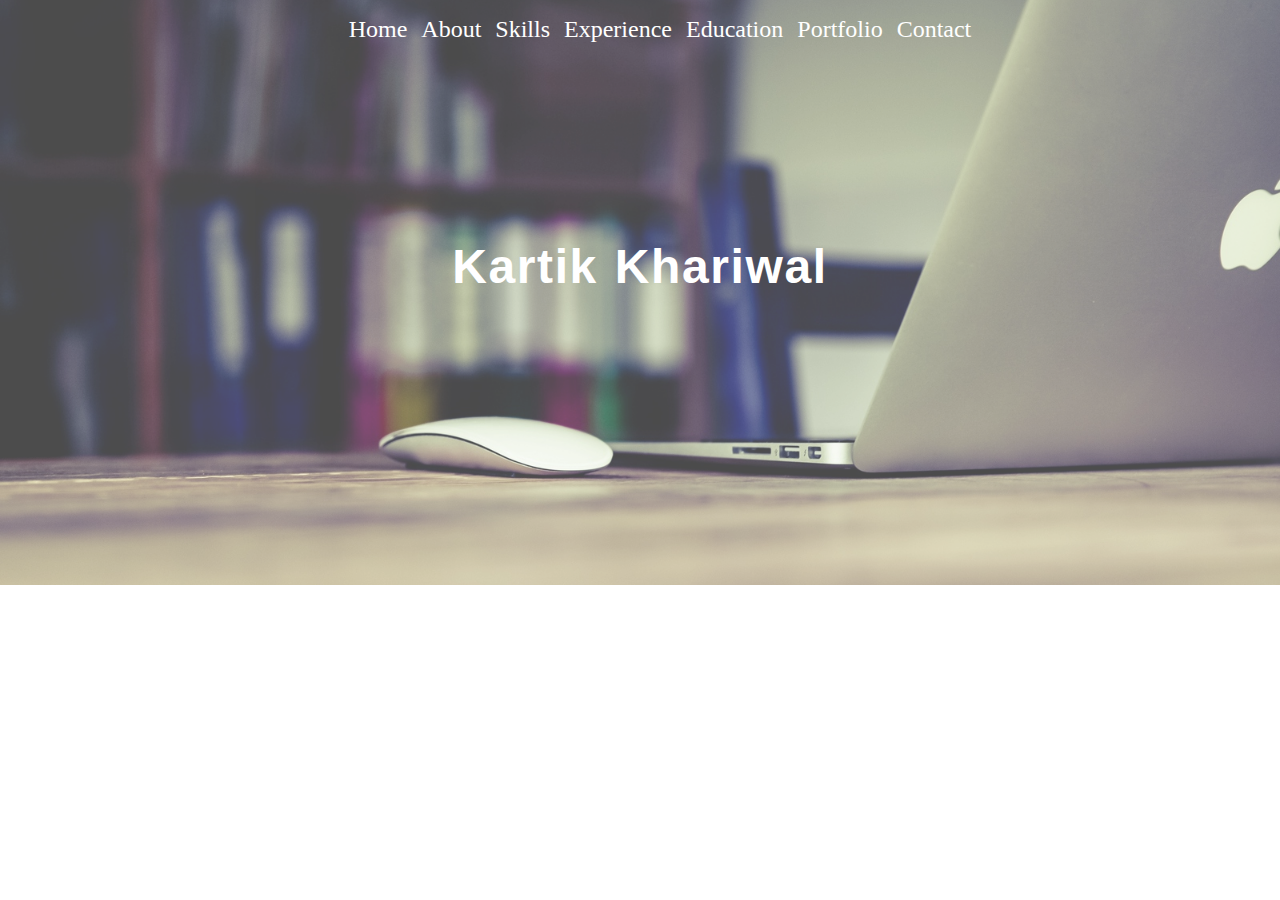
==== Resume Project/index.html @ fdb330f4 "Header section resume" ====
<!DOCTYPE html>
<html>

<head>
    <title>
        Kartik Khariwal
    </title>
    <link rel="stylesheet" type="text/css" href="css/index-styling.css">
    <link rel="stylesheet" href="https://use.fontawesome.com/releases/v5.5.0/css/all.css"
        integrity="sha384-B4dIYHKNBt8Bc12p+WXckhzcICo0wtJAoU8YZTY5qE0Id1GSseTk6S+L3BlXeVIU" crossorigin="anonymous">
</head>

<body>
    <header id="body-header">
        <nav id="header-nav">
            <ul type="none" id="nav-ul" class="horizontal-list text-center">
                <li><a href="">Home</a></li>
                <li><a href="">About</a></li>
                <li><a href="">Skills</a></li>
                <li><a href="">Experience</a></li>
                <li><a href="">Education</a></li>
                <li><a href="">Portfolio</a></li>
                <li><a href="">Contact</a></li>
            </ul>
        </nav>

        <div id="name-social-container">
            <div id="header-name" class="head-center">
                <h1 id="my-name" class="text-center">
                    Kartik Khariwal
                </h1>
            </div>
            <div>
                <ul id="social-ul" class="horizontal-list text-center social-icons">
                    <li><a href="https://www.linkedin.com/in/kartik-khariwal/"><i class="fab fa-linkedin-in"></i></a>
                    </li>
                    <li><a href="https://github.com/KartikKhariwal"><i class="fab fa-github"></i></a></li>
                    <li><a href="https://leetcode.com/kk1506/"><i class="fas fa-code"></i></a></li>
                    <li><a href="mailto:kartik.khariwal@gmail.com"><i class="fas fa-envelope-square"></i> </a></li>
                </ul>
            </div>
        </div>
    </header>
    <main id="body-content">
        <section id="about"></section>
        <section id="work-exp"></section>
        <section id="education"></section>
        <section id="skills"></section>
        <section id="portfolio"></section>
        <section id="contact"></section>
    </main>
    <footer id="body-footer">

    </footer>
</body>

</html>
---- Resume Project/css/index-styling.css ----
/*--------- tag level ----------*/

body {
    margin: 0px;
}

/*---------------------------*/


/*--------- class level --------*/

.horizontal-list {
    list-style: none;
}

.horizontal-list li a {
    text-decoration: none;
    color: white;
    font-size: 1.5rem;
    display: inline-block;
}

.horizontal-list li a:hover {
    text-decoration: underline;
    color: rgba(255, 255, 255, 0.597);
    transition: color 0.5s;
}


.horizontal-list li {
    display: inline-block;
    padding: 0px 5px;
}

.text-center {
    text-align: center;
}

/*---------------------------*/

/*--------- Header ----------*/

#body-header {
    height: 65vh;
    background-image: url("../assets/images/macbook_mouse.jpg");
    background-repeat: no-repeat;
    background-size: cover;
    background-position: center;
    opacity: 0.7;
    background-attachment: fixed;
}

/*** Navigation ***/

#header-nav {
    margin-top: 0px;
    overflow: hidden;
}

/*** *** ** *** ***/

#header-name {
    color: white;
    font-family: sans-serif;
    word-spacing: 2px;
    letter-spacing: 1px;
}

/*** Social ***/

#name-social-container {
    margin-top: 20vh;
}

#my-name {
    font-size: 3rem;
    letter-spacing: 0.1rem;
    color: white;
    font-weight: 700;
    margin-bottom: 0.5rem;
}

.social-icons li {
    border-radius: 50%;
}

.social-icons li:hover {
    box-shadow: 0px 0px 6px 4px rgba(230, 196, 196, 0.3);
}

.social-icons li i {
    margin: 0px 10px;
    font-size: 2rem;
}

/***** *  *****/

/*---------------------------*/
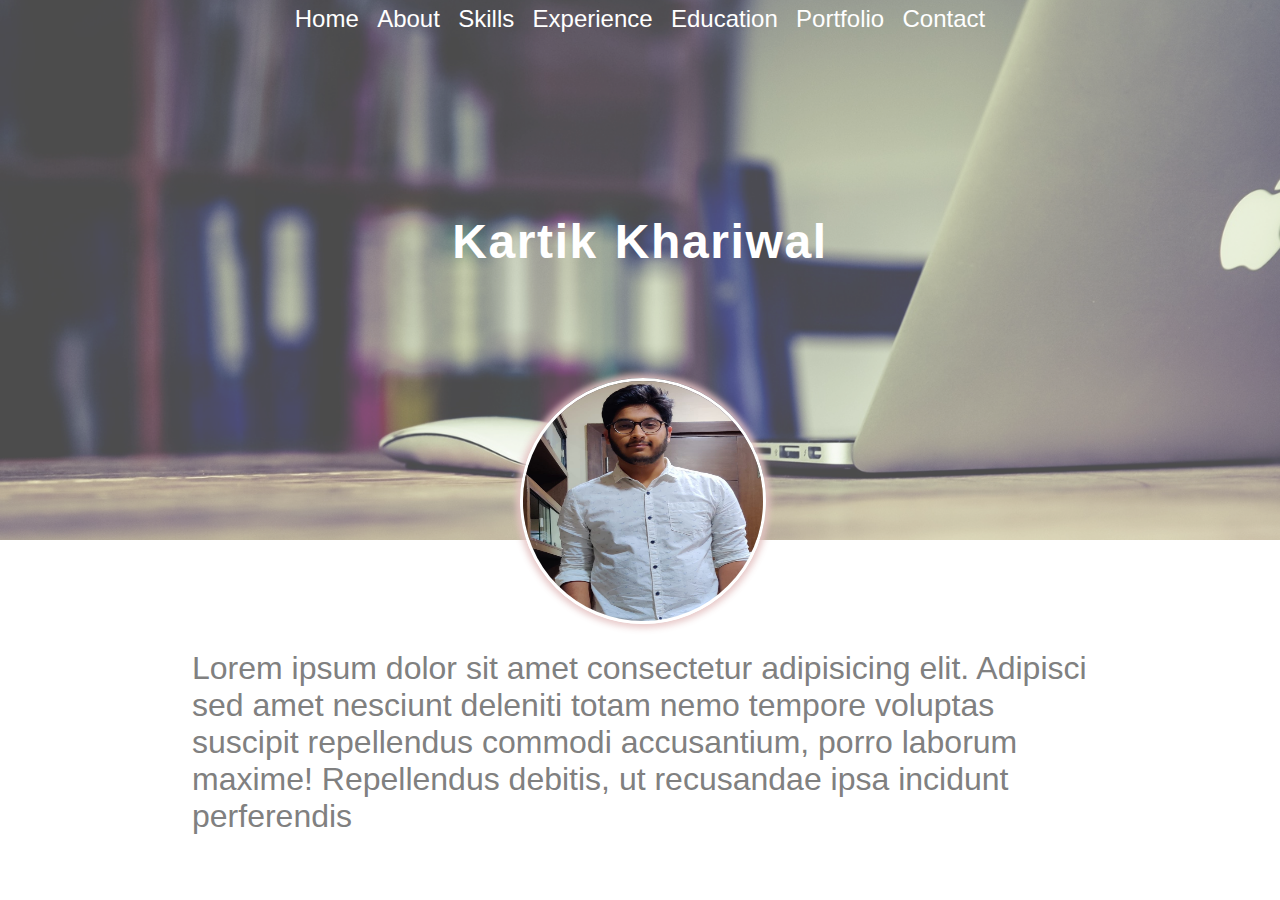
==== commit 1aa8d1df: ""updated about section"" ====
--- a/Resume Project/index.html
+++ b/Resume Project/index.html
@@ -42,7 +42,16 @@
         </div>
     </header>
     <main id="body-content">
-        <section id="about"></section>
+        <section id="about">
+            <div id="about-img">
+                <img src="/Resume Project/assets/images/me.jpeg" alt="mine image" />
+            </div>
+            <div id="about-info">
+                <p>Lorem ipsum dolor sit amet consectetur adipisicing elit. Adipisci sed amet nesciunt deleniti totam
+                    nemo tempore voluptas suscipit repellendus commodi accusantium, porro laborum maxime! Repellendus
+                    debitis, ut recusandae ipsa incidunt perferendis</p>
+            </div>
+        </section>
         <section id="work-exp"></section>
         <section id="education"></section>
         <section id="skills"></section>
--- a/Resume Project/css/index-styling.css
+++ b/Resume Project/css/index-styling.css
@@ -2,6 +2,8 @@
 
 body {
     margin: 0px;
+    font-family: sans-serif;
+    font-size: 30px;
 }
 
 /*---------------------------*/
@@ -11,6 +13,8 @@
 
 .horizontal-list {
     list-style: none;
+    padding-left: 0px;
+    margin: 0px;
 }
 
 .horizontal-list li a {
@@ -41,7 +45,7 @@
 /*--------- Header ----------*/
 
 #body-header {
-    height: 65vh;
+    height: 60vh;
     background-image: url("../assets/images/macbook_mouse.jpg");
     background-repeat: no-repeat;
     background-size: cover;
@@ -82,6 +86,7 @@
 
 .social-icons li {
     border-radius: 50%;
+    margin: 0px 5px;
 }
 
 .social-icons li:hover {
@@ -89,10 +94,40 @@
 }
 
 .social-icons li i {
-    margin: 0px 10px;
     font-size: 2rem;
 }
 
 /***** *  *****/
 
-/*---------------------------*/+/*---------------------------*/
+
+/********* about ************/
+
+#about {
+    height: auto;
+    width: 100%;
+    position: relative;
+}
+
+#about-img {
+    height: 15rem;
+    width: 15rem;
+    margin: auto;
+    margin-top: -18vh;
+}
+
+#about-img img {
+    height: 100%;
+    width: 100%;
+    border-radius: 50%;
+    border: medium solid white;
+    box-shadow: 0px 0px 6px 4px rgba(230, 196, 196, 0.9);
+}
+
+#about-info {
+    height: auto;
+    width: 70%;
+    margin: auto;
+    font-size: 2rem;
+    color: grey;
+}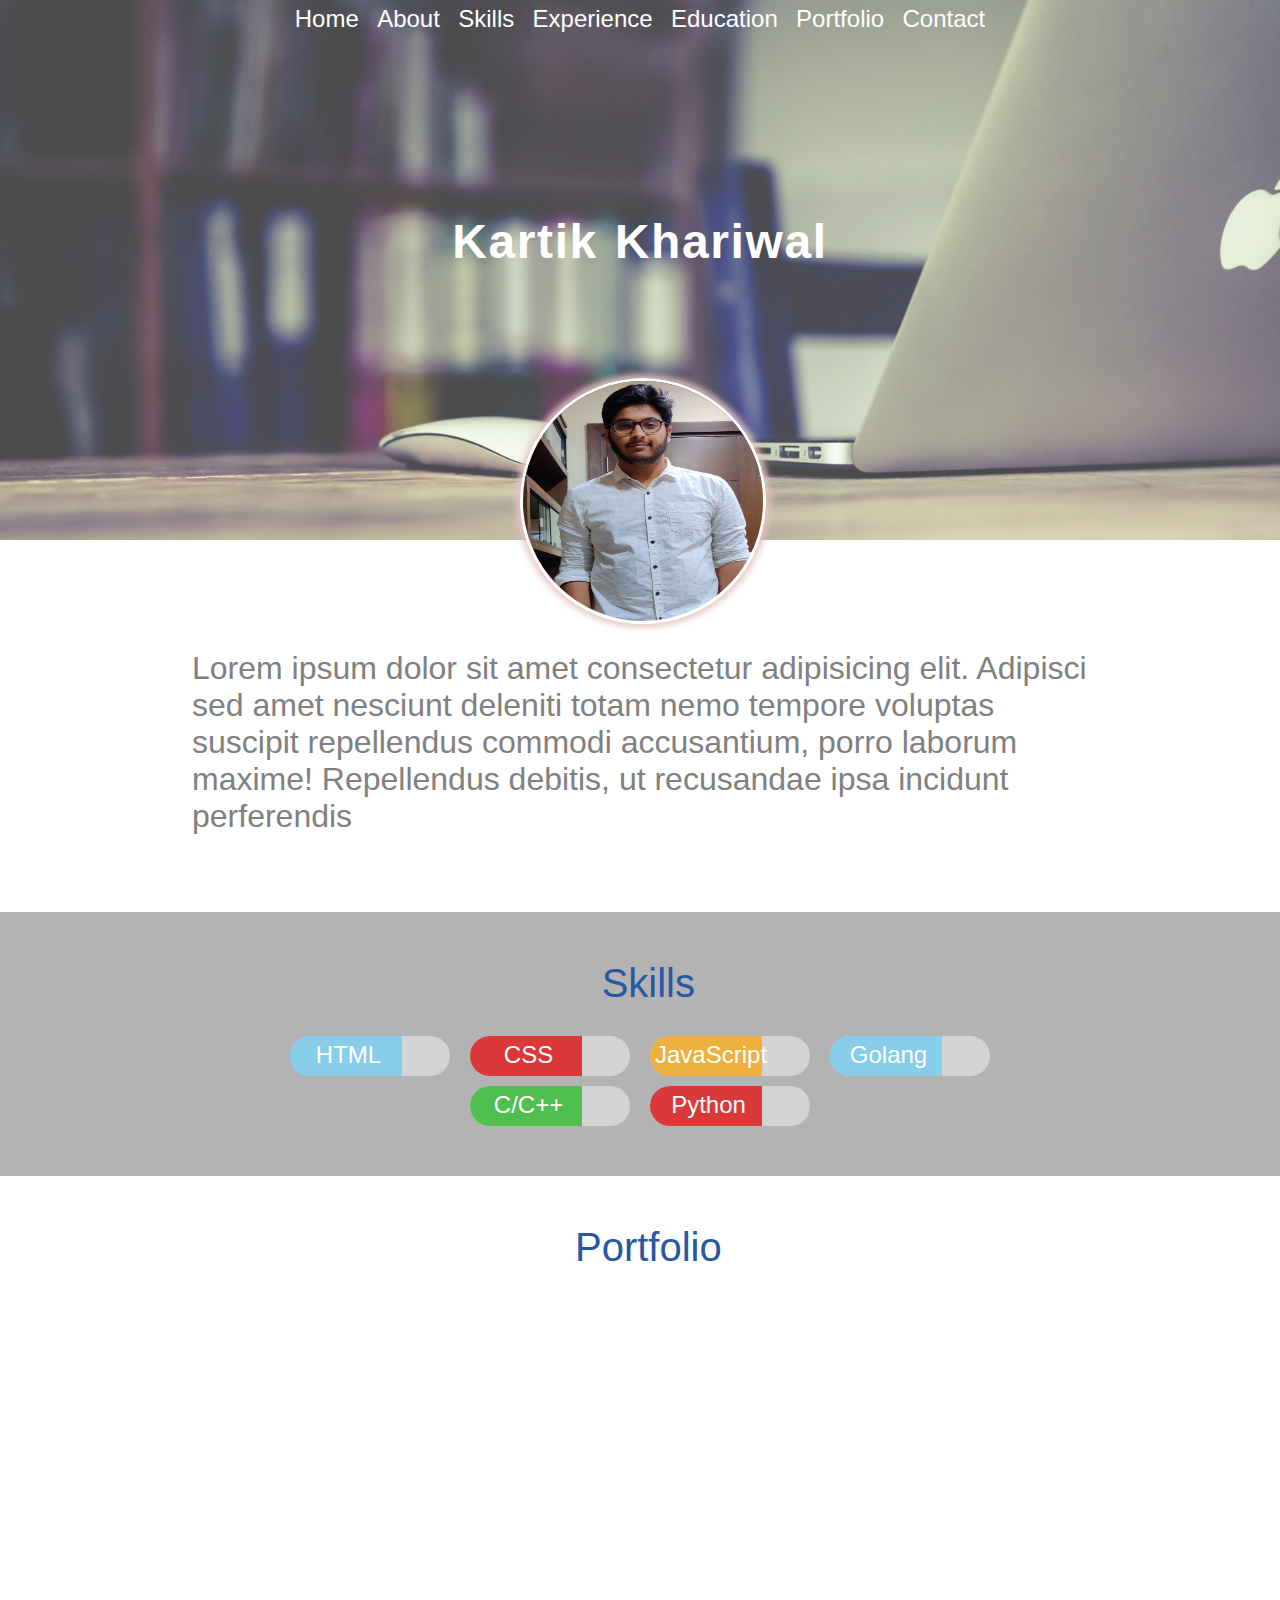
==== commit d6cee401: "added skill and portfolio section" ====
--- a/Resume Project/index.html
+++ b/Resume Project/index.html
@@ -52,9 +52,102 @@
                     debitis, ut recusandae ipsa incidunt perferendis</p>
             </div>
         </section>
-        <section id="work-exp"></section>
+        <section id="skills">
+            <h1 class="section-header mb75px">
+                <span><i class="fas fa-chalkboard-teacher"></i></span>
+                <span>Skills</span>
+            </h1>
+            <div id="skills-display">
+                <div class="skill-progress">
+                    <div class="progress70 bluebg text-center">
+                        <div class="skill-name">
+                            <span>HTML</span>
+                        </div>
+                    </div>
+                </div>
+                <div class="skill-progress">
+                    <div class="progress70 redbg text-center">
+                        <div class="skill-name">
+                            <span>CSS</span>
+                        </div>
+                    </div>
+                </div>
+                <div class="skill-progress">
+                    <div class="progress70 orangebg text-center">
+                        <div class="skill-name">
+                            <span>JavaScript</span>
+                        </div>
+                    </div>
+                </div>
+                <div class="skill-progress">
+                    <div class="progress70 bluebg text-center">
+                        <div class="skill-name">
+                            <span>Golang</span>
+                        </div>
+                    </div>
+                </div>
+                <div class="skill-progress">
+                    <div class="progress70 greenbg text-center">
+                        <div class="skill-name">
+                            <span>C/C++</span>
+                        </div>
+                    </div>
+                </div>
+                <div class="skill-progress">
+                    <div class="progress70 redbg text-center">
+                        <div class="skill-name">
+                            <span>Python</span>
+                        </div>
+                    </div>
+                </div>
+            </div>
+        </section>
+
+        <section id="work-exp">
+            <h1 class="section-header mb75px">
+                <span><i class="fas fa-list"></i></span>
+                <span>Portfolio</span>
+            </h1>
+            <div id="portfolio-display">
+                <div class="portfolio-proj portfolio-img1">
+                    <div class="init-hidden port-para">
+                        <span>Lorem ipsum dolor sit amet consectetur adipisicing elit. Incidunt ducimus accusamus
+                            suscipit provident sapiente sed ratione corporis et ex ipsa.</span>
+                    </div>
+                </div>
+                <div class="portfolio-proj portfolio-img1">
+                    <div class="init-hidden port-para">
+                        <span>Lorem ipsum dolor sit amet consectetur adipisicing elit. Incidunt ducimus accusamus
+                            suscipit provident sapiente sed ratione corporis et ex ipsa.</span>
+                    </div>
+                </div>
+                <div class="portfolio-proj portfolio-img1">
+                    <div class="init-hidden port-para">
+                        <span>Lorem ipsum dolor sit amet consectetur adipisicing elit. Incidunt ducimus accusamus
+                            suscipit provident sapiente sed ratione corporis et ex ipsa.</span>
+                    </div>
+                </div>
+                <div class="portfolio-proj portfolio-img2">
+                    <div class="init-hidden port-para">
+                        <span>Lorem ipsum dolor sit amet consectetur adipisicing elit. Incidunt ducimus accusamus
+                            suscipit provident sapiente sed ratione corporis et ex ipsa.</span>
+                    </div>
+                </div>
+                <div class="portfolio-proj portfolio-img2">
+                    <div class="init-hidden port-para">
+                        <span>Lorem ipsum dolor sit amet consectetur adipisicing elit. Incidunt ducimus accusamus
+                            suscipit provident sapiente sed ratione corporis et ex ipsa.</span>
+                    </div>
+                </div>
+                <div class="portfolio-proj portfolio-img2">
+                    <div class="init-hidden port-para">
+                        <span>Lorem ipsum dolor sit amet consectetur adipisicing elit. Incidunt ducimus accusamus
+                            suscipit provident sapiente sed ratione corporis et ex ipsa.</span>
+                    </div>
+                </div>
+            </div>
+        </section>
         <section id="education"></section>
-        <section id="skills"></section>
         <section id="portfolio"></section>
         <section id="contact"></section>
     </main>
--- a/Resume Project/css/index-styling.css
+++ b/Resume Project/css/index-styling.css
@@ -38,6 +38,21 @@
 
 .text-center {
     text-align: center;
+}
+
+.section-header {
+    width: auto;
+    padding: 20px 10px 10px;
+    margin: 10px auto;
+    font-weight: 400;
+}
+
+.section-header span {
+    font-size: 40px;
+    color: #2857a4;
+    display: inline-block;
+    padding-top: 10px;
+    margin-right: 0.5rem;
 }
 
 /*---------------------------*/
@@ -103,6 +118,22 @@
 
 /********* about ************/
 
+section {
+    width: 100%;
+    display: flex;
+    flex-direction: column;
+    align-items: center;
+    padding: 0 0 5vh 0;
+}
+
+section:nth-child(2n) {
+    background-color: rgb(179, 179, 179);
+}
+
+section:nth-child(2n+1) {
+    background-color: white;
+}
+
 #about {
     height: auto;
     width: 100%;
@@ -130,4 +161,103 @@
     margin: auto;
     font-size: 2rem;
     color: grey;
+}
+
+#skills-display {
+    width: 70vw;
+    display: flex;
+    flex-direction: row;
+    color: white;
+    flex-wrap: wrap;
+    justify-content: center;
+}
+
+.skill-progress {
+    width: 10rem;
+    height: 2.5rem;
+    margin: 5px 10px;
+    border-radius: 1.5rem;
+    background-color: lightgrey;
+    overflow: hidden;
+}
+
+.progress70 {
+    width: 70%;
+    height: inherit;
+}
+
+.bluebg {
+    background-color: skyblue;
+}
+
+.redbg {
+    background-color: rgb(219, 57, 57);
+}
+
+.orangebg {
+    background-color: rgb(238, 177, 63);
+}
+
+.greenbg {
+    background-color: rgb(79, 192, 79);
+}
+
+.skill-name span {
+    color: white;
+    font-size: 1.5rem;
+    margin-left: 5px;
+}
+
+
+#portfolio-display {
+    width: 70vw;
+    display: flex;
+    flex-direction: row;
+    flex-wrap: wrap;
+    padding: 0 50px;
+    margin-bottom: 20px;
+    justify-content: space-around;    
+}
+
+.portfolio-proj {
+    width: 300px;
+    height: auto;
+}
+
+.portfolio-proj>div {
+    width:90%;
+    height:90%;
+}
+
+.portfolio-img1 {
+    background-image: url(https://ninjasfiles.s3.amazonaws.com/asset_0000000000000025_1550237330_codezen_2.png);
+    background-repeat: no-repeat;
+    background-size: contain;
+}
+
+.portfolio-img2 {
+    background-image: url(https://ninjasfiles.s3.amazonaws.com/asset_0000000000000024_1550237299_codezen.png);
+    background-repeat: no-repeat;
+    background-size: contain;
+}
+
+.portfolio-proj:hover .init-hidden {
+    background-color: black;
+    border-radius: 1.2rem;
+    opacity: 0.6;
+    visibility: visible;
+}
+
+.init-hidden {
+    visibility: hidden;
+}
+
+.port-para {
+    padding: 10px;
+    ;
+}
+
+.port-para span {
+    color: white;
+    font-size: 1rem;
 }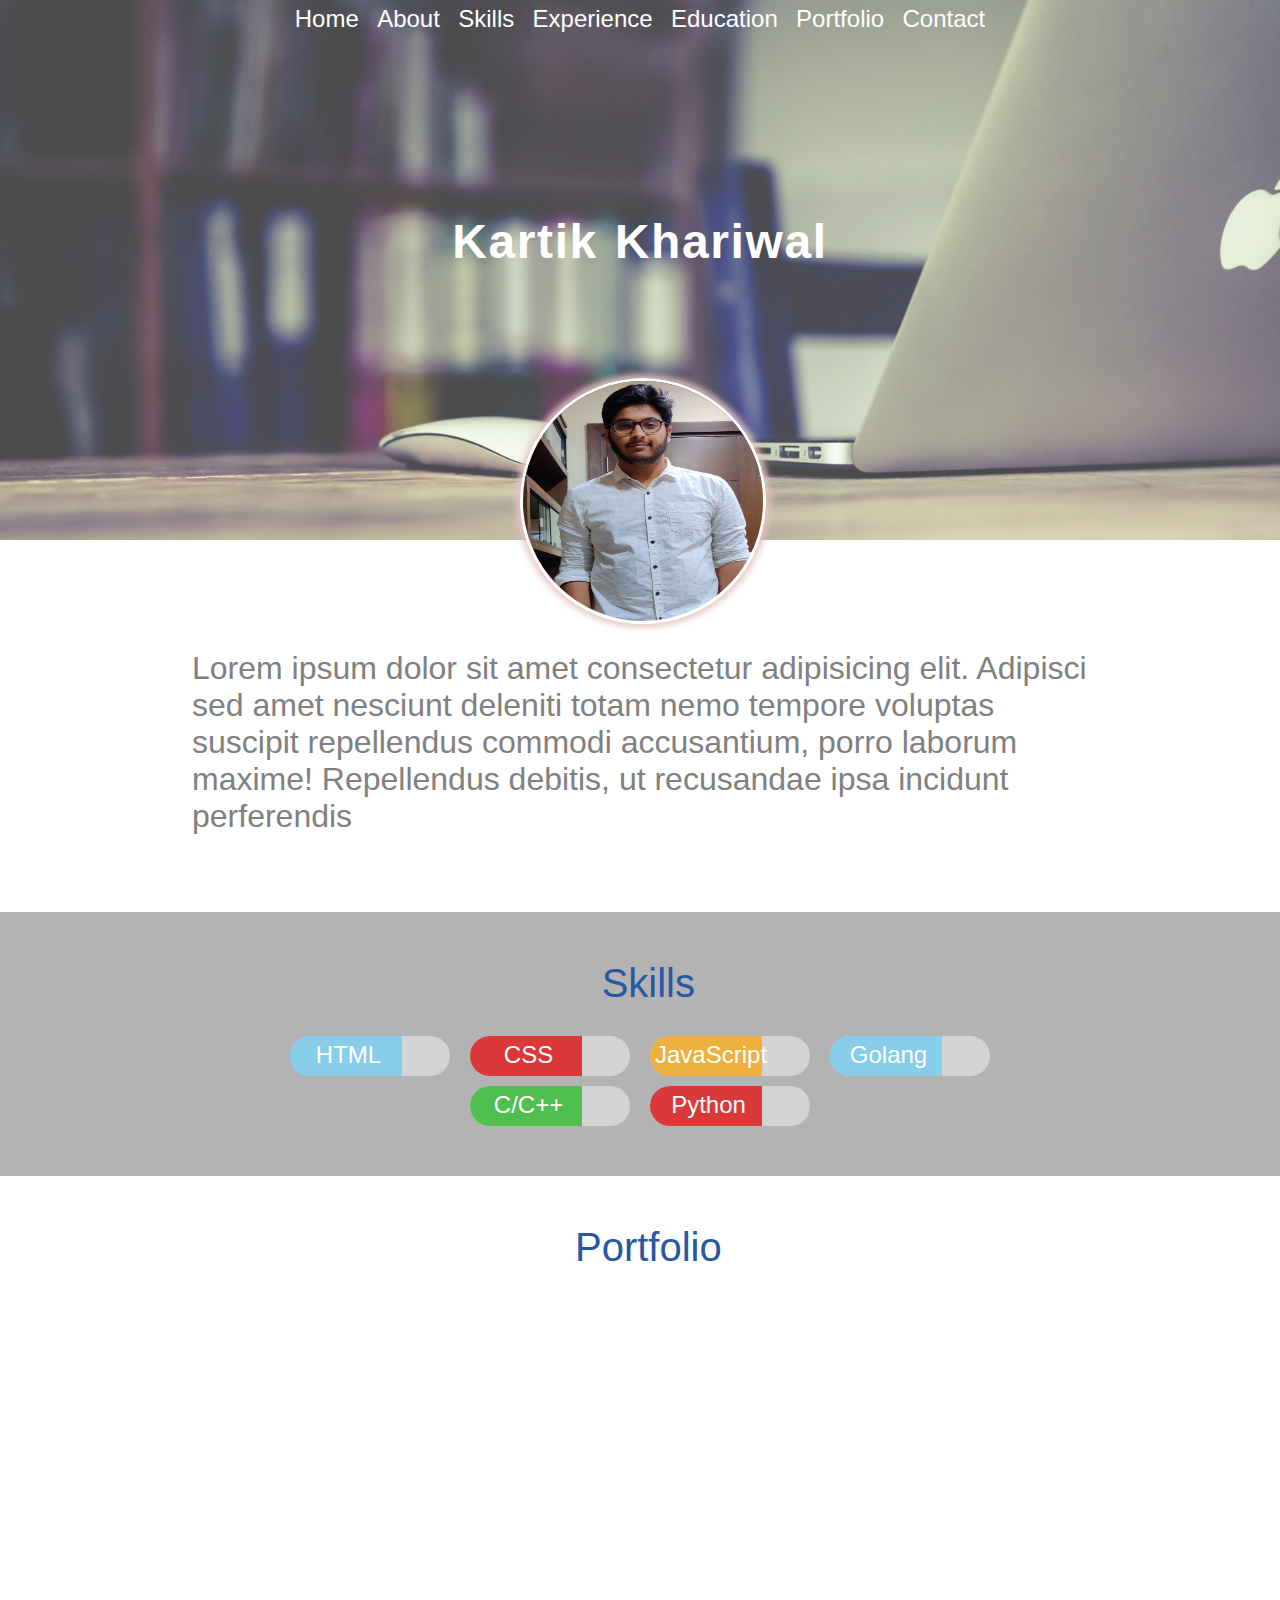
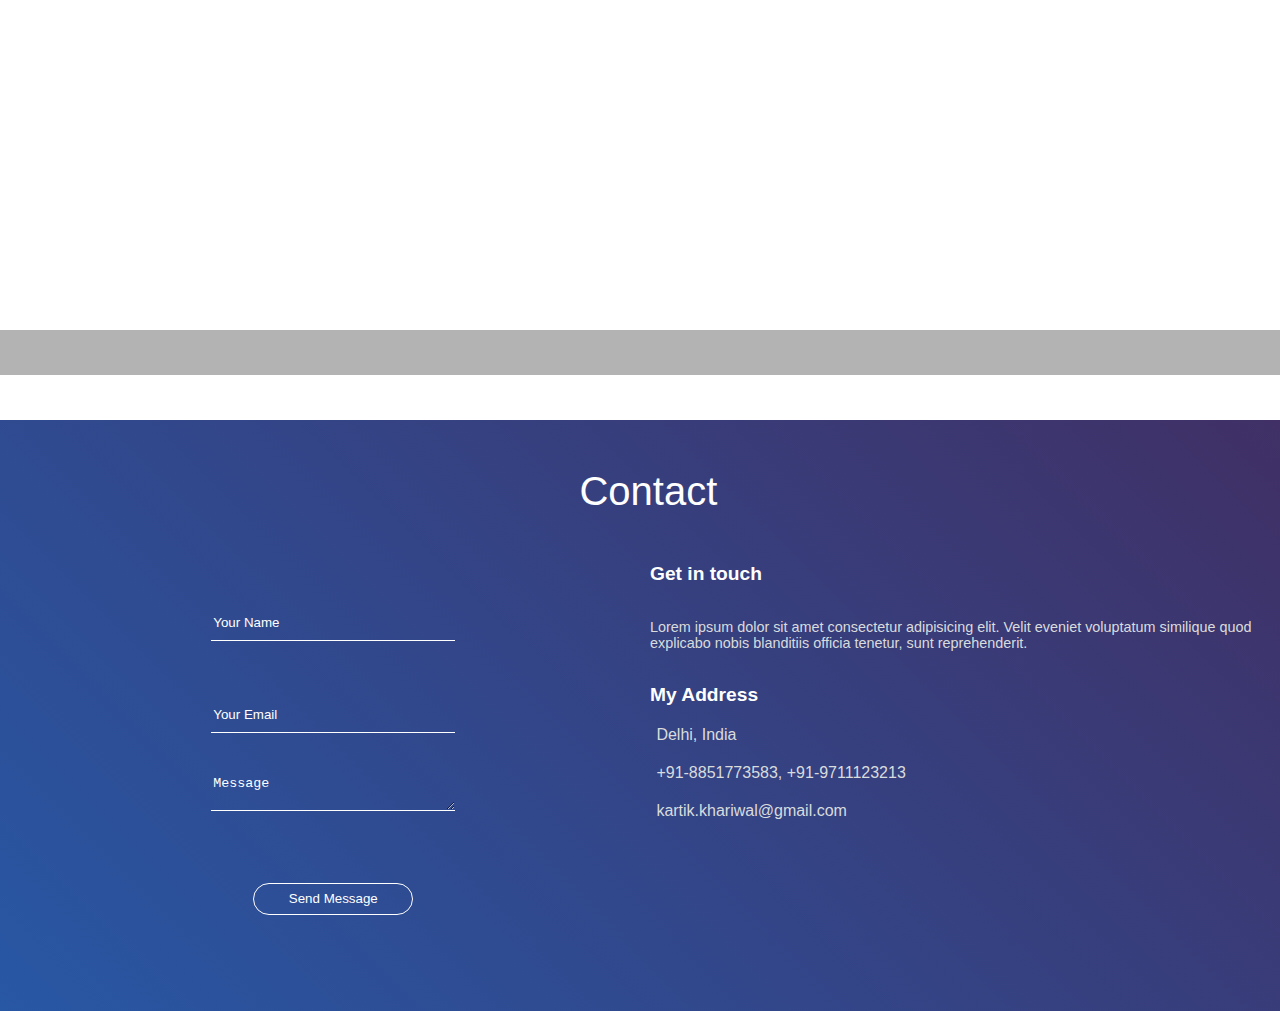
==== commit 801b09bd: "Added contact section" ====
--- a/Resume Project/index.html
+++ b/Resume Project/index.html
@@ -149,7 +149,63 @@
         </section>
         <section id="education"></section>
         <section id="portfolio"></section>
-        <section id="contact"></section>
+        <section id="contact">
+            <h1 class="section-header mb75px">
+                <span>
+                    <i class="far fa-address-card"></i>
+                </span>
+                <span>Contact</span>
+            </h1>
+            <div id="contact-container">
+                <div id="contact-form-container">
+                    <form id="#contact-form">
+                        <div>
+                            <input class="trans input-form" type="text" placeholder="Your Name" required>
+                        </div>
+                        <div>
+                            <input class="trans input-form" type="email" placeholder="Your Email" required>
+                        </div>
+                        <div>
+                            <textarea class="trans input-form" placeholder="Message" required rows="5"></textarea>
+                        </div>
+                        <div>
+                            <button class="trans" type="submit"><span>Send Message</span></button>
+                        </div>
+                    </form>
+                </div>
+                <div id="my-details-container">
+                    <h3>Get in touch</h3>
+                    <div>
+                        <p>Lorem ipsum dolor sit amet consectetur adipisicing elit. Velit eveniet voluptatum
+                            similique
+                            quod explicabo nobis blanditiis officia tenetur, sunt reprehenderit.</p>
+                    </div>
+
+                    <h3>My Address</h3>
+                    <div class="my-details-info-container">
+                        <i class="fas fa-map-marker-alt"></i>
+                        <span>Delhi, India</span>
+                    </div>
+                    <div class="my-details-info-container">
+                        <i class="fas fa-mobile-alt"></i>
+                        <span>+91-8851773583, +91-9711123213</span>
+                    </div>
+                    <div class="my-details-info-container">
+                        <i class="far fa-envelope"></i>
+                        <span>kartik.khariwal@gmail.com</span>
+                    </div>
+                </div>
+            </div>
+            <div>
+                <ul id="social-ul" class="horizontal-list text-center social-icons">
+                    <li><a href="https://www.linkedin.com/in/kartik-khariwal/"><i class="fab fa-linkedin-in"></i></a>
+                    </li>
+                    <li><a href="https://github.com/KartikKhariwal"><i class="fab fa-github"></i></a></li>
+                    <li><a href="https://leetcode.com/kk1506/"><i class="fas fa-code"></i></a></li>
+                    <li><a href="mailto:kartik.khariwal@gmail.com"><i class="fas fa-envelope-square"></i> </a></li>
+                </ul>
+            </div>
+        </section>
     </main>
     <footer id="body-footer">
 
--- a/Resume Project/css/index-styling.css
+++ b/Resume Project/css/index-styling.css
@@ -216,7 +216,7 @@
     flex-wrap: wrap;
     padding: 0 50px;
     margin-bottom: 20px;
-    justify-content: space-around;    
+    justify-content: space-around;
 }
 
 .portfolio-proj {
@@ -225,8 +225,8 @@
 }
 
 .portfolio-proj>div {
-    width:90%;
-    height:90%;
+    width: 90%;
+    height: 90%;
 }
 
 .portfolio-img1 {
@@ -260,4 +260,98 @@
 .port-para span {
     color: white;
     font-size: 1rem;
+}
+
+
+
+/********** Contact Section **********/
+
+#contact {
+    background-image: linear-gradient(45deg, #2857a4, #403066);
+    color: white;
+    padding-bottom: 40px;
+}
+
+#contact h1,
+#contact h1 span {
+    color: white;
+}
+
+#contact-container {
+    display: flex;
+    justify-content: space-around;
+    flex-direction: row;
+    margin: 5px
+}
+
+#contact-container>div {
+    width: 50%;
+}
+
+#contact-form-container {
+    padding: 10px;
+    font-size: 5rem;
+    text-align: center;
+}
+
+#contact-form-container ::placeholder {
+    color: white
+}
+
+#contact-form-container .trans {
+    color: white;
+    background-color: transparent;
+}
+
+#contact-form-container .input-form {
+    width: 15rem;
+    height: 2rem;
+    border: 0;
+    border-bottom: 1px solid white;
+}
+
+#contact-form-container button {
+    width: 10rem;
+    border: 1px solid white;
+    height: 2rem;
+    border-radius: 1.1rem;
+}
+
+#contact-form-container button:hover {
+    background: white;
+    color: #13386fe0;
+}
+
+#my-details-container {
+    display: flex;
+    flex-direction: column;
+    color: #d9dcdd;
+    font-size: 0.9rem;
+}
+
+#my-details-container h3 {
+    color: white;
+    font-weight: 550;
+    font-size: 1.2rem;
+}
+
+.my-details-info-container {
+    margin-bottom: 20px;
+    color: #d9dcdd;
+    font-size: 1rem;
+}
+
+.my-details-info-container span {
+    margin-left: 0.4rem;
+}
+
+.my-details-info-container i {
+    color: white;
+}
+
+#contact .social-icons li a i {
+    font-size: 1.2rem;
+    margin: 10px 10px 10px;
+    padding: 10px;
+    box-shadow: none;
 }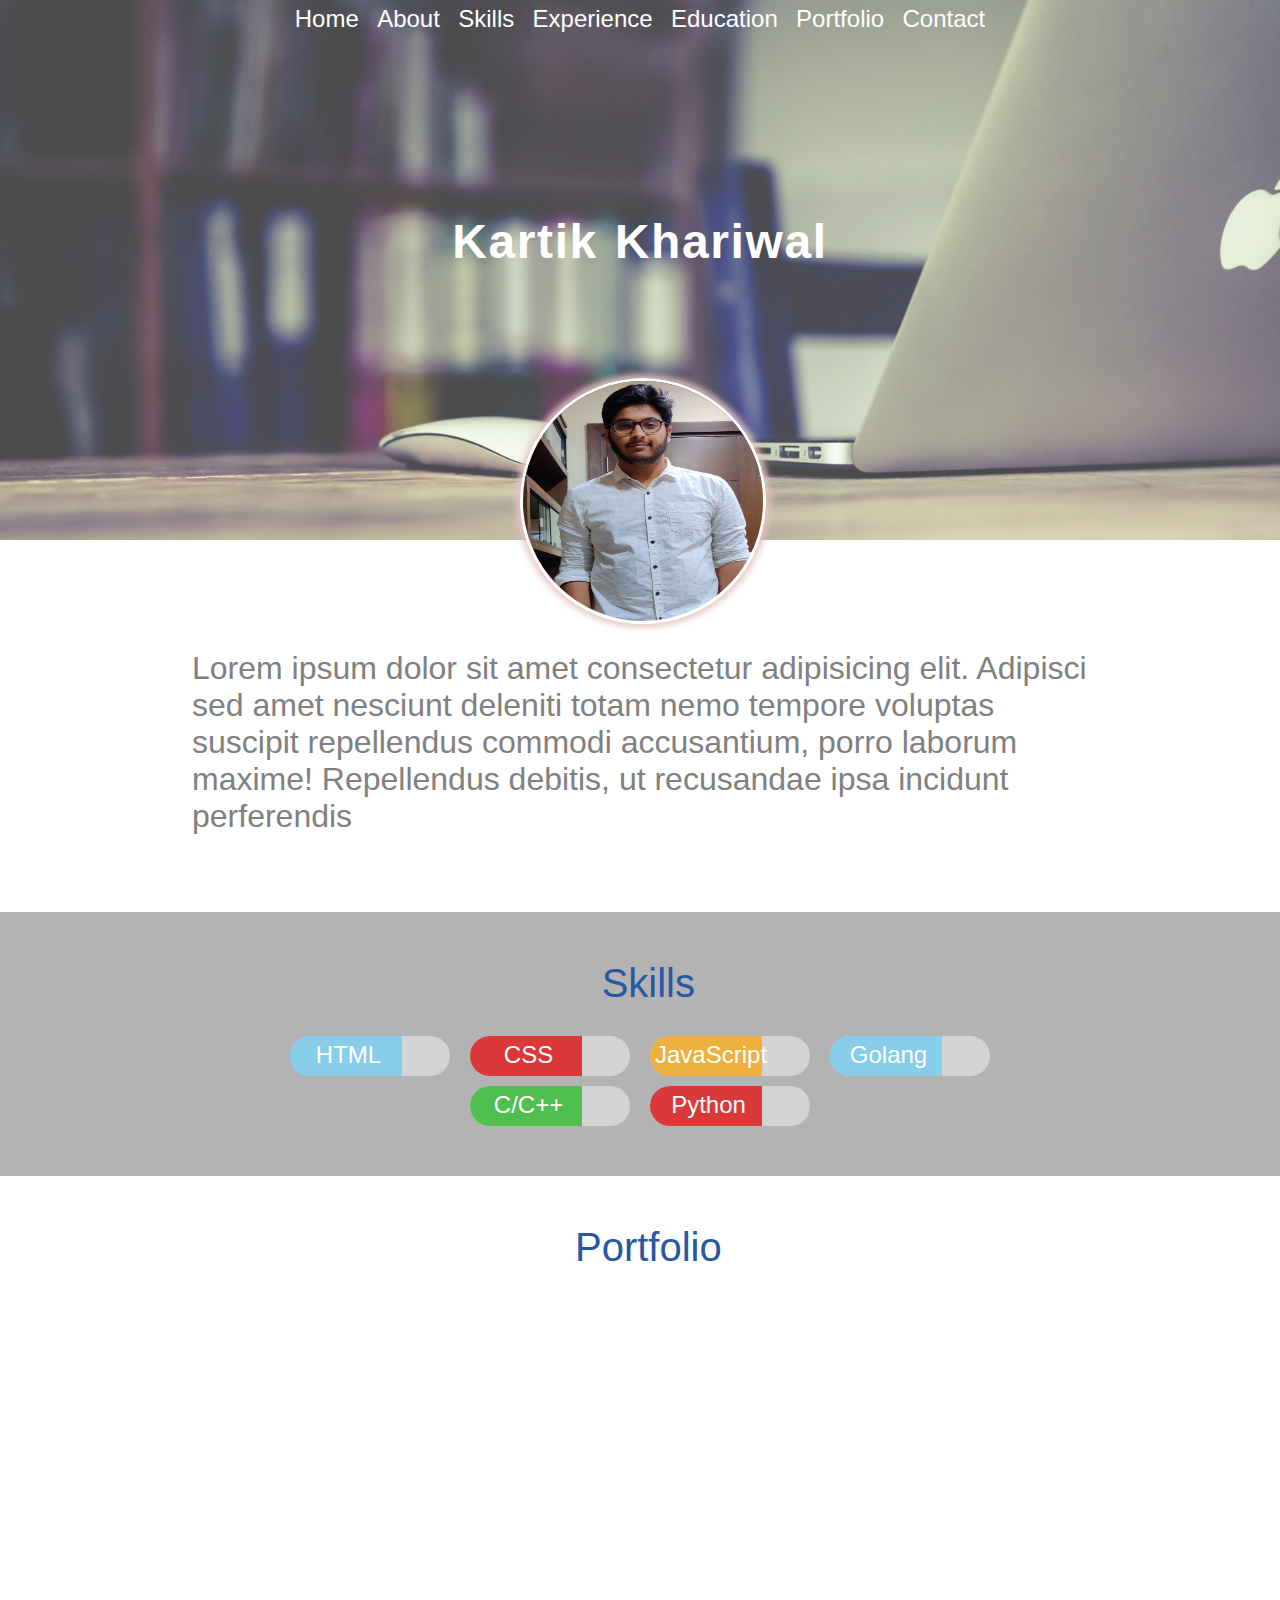
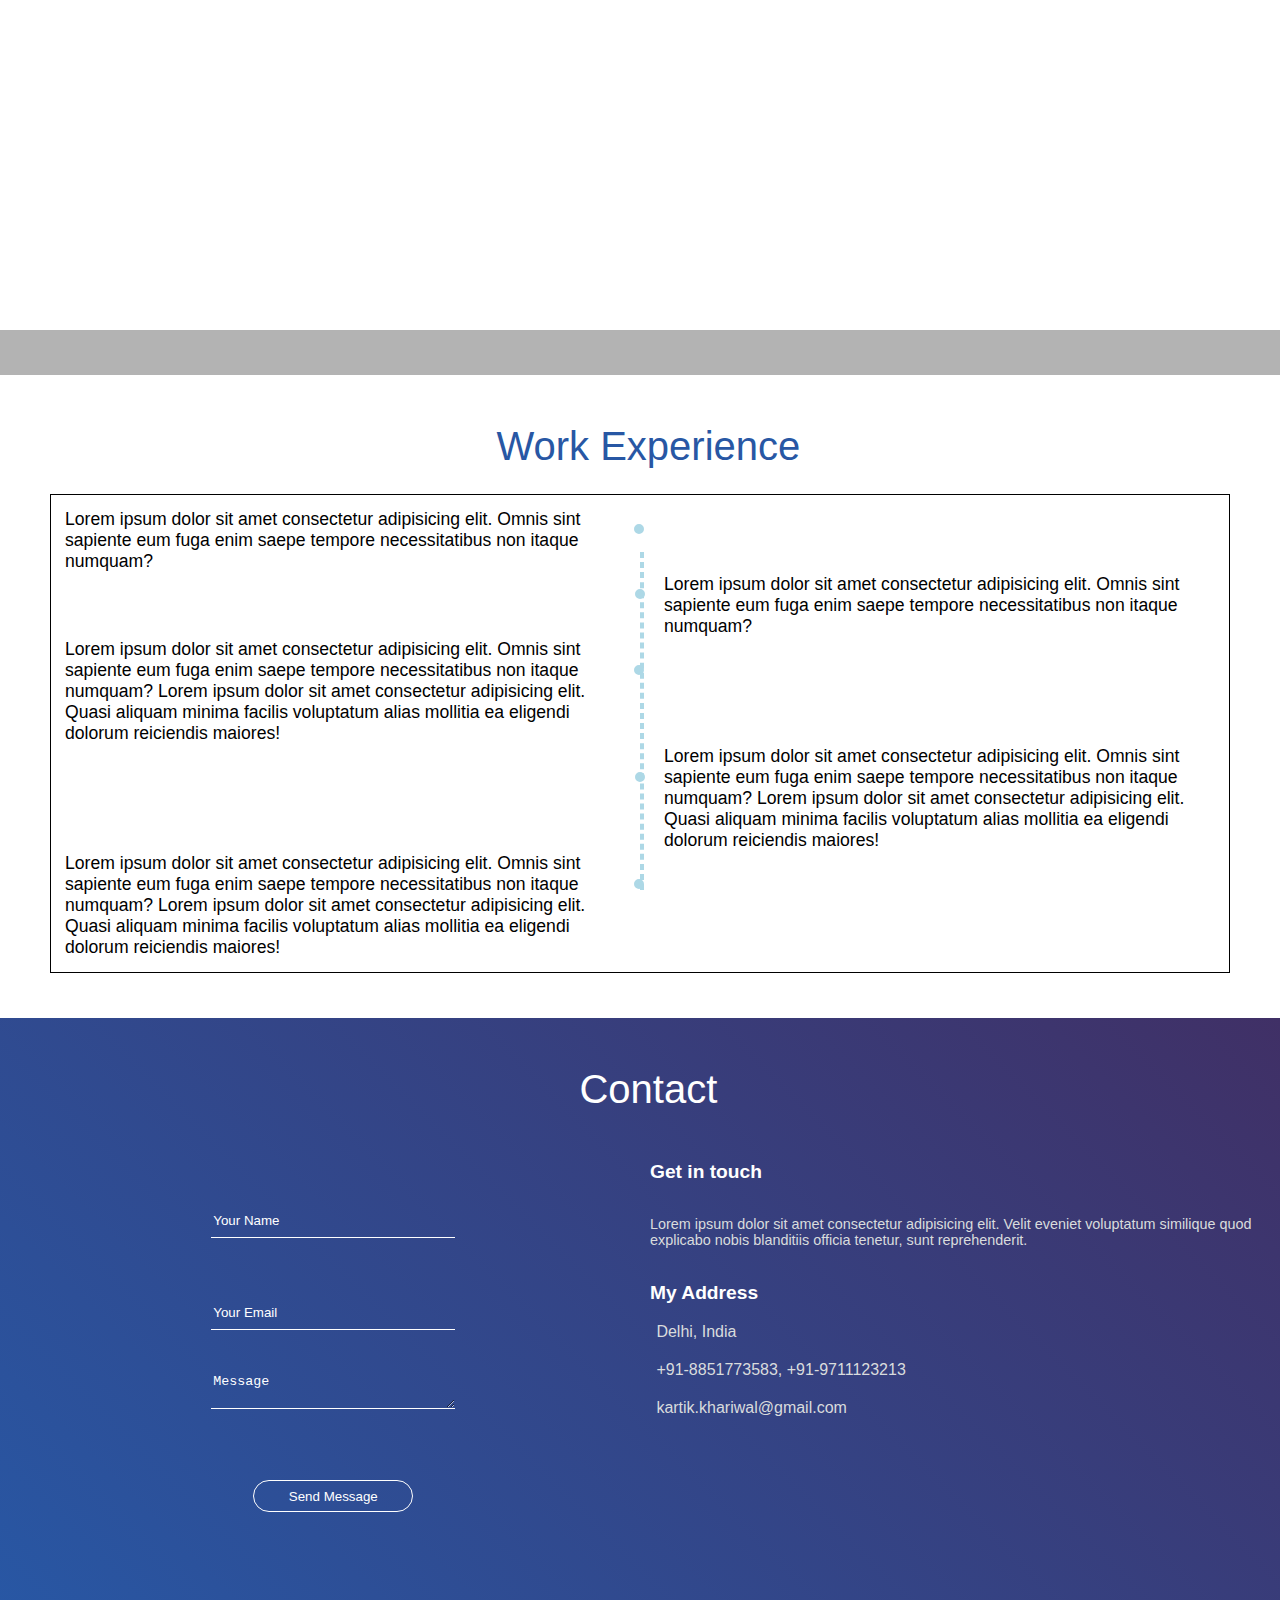
==== commit bb03c48b: "added work exp section" ====
--- a/Resume Project/index.html
+++ b/Resume Project/index.html
@@ -103,7 +103,7 @@
             </div>
         </section>
 
-        <section id="work-exp">
+        <section id="portfolio">
             <h1 class="section-header mb75px">
                 <span><i class="fas fa-list"></i></span>
                 <span>Portfolio</span>
@@ -148,7 +148,71 @@
             </div>
         </section>
         <section id="education"></section>
-        <section id="portfolio"></section>
+        <section id="work-exp">
+            <h1 class="section-header mb75px">
+                <span><i class="fas fa-briefcase"></i></span>
+                <span>Work Experience</span>
+            </h1>
+            <div class="timeline">
+                <div class="timeline-box">
+                    <div class="timeline-box-header">
+
+                    </div>
+                    <div class="timeline-box-para">
+                        Lorem ipsum dolor sit amet consectetur adipisicing elit. Omnis sint sapiente eum fuga enim saepe
+                        tempore necessitatibus non itaque numquam?
+                    </div>
+                </div>
+
+                <div class="timeline-box">
+                    <div class="timeline-box-header">
+
+                    </div>
+                    <div class="timeline-box-para">
+                        Lorem ipsum dolor sit amet consectetur adipisicing elit. Omnis sint sapiente eum fuga enim saepe
+                        tempore necessitatibus non itaque numquam?
+                    </div>
+                </div>
+                <div class="timeline-box">
+                    <div class="timeline-box-header">
+
+                    </div>
+                    <div class="timeline-box-para">
+                        Lorem ipsum dolor sit amet consectetur adipisicing elit. Omnis sint sapiente eum fuga enim saepe
+                        tempore necessitatibus non itaque numquam?
+                        Lorem ipsum dolor sit amet consectetur adipisicing elit. Quasi aliquam minima facilis voluptatum
+                        alias mollitia ea eligendi dolorum reiciendis maiores!
+                    </div>
+                </div>
+                <div class="timeline-box">
+                    <div class="timeline-box-header">
+
+                    </div>
+                    <div class="timeline-box-para">
+                        Lorem ipsum dolor sit amet consectetur adipisicing elit. Omnis sint sapiente eum fuga enim saepe
+                        tempore necessitatibus non itaque numquam?
+                        Lorem ipsum dolor sit amet consectetur adipisicing elit. Quasi aliquam minima facilis voluptatum
+                        alias mollitia ea eligendi dolorum reiciendis maiores!
+                    </div>
+                </div>
+                <div class="timeline-box">
+                    <div class="timeline-box-header">
+
+                    </div>
+                    <div class="timeline-box-para">
+                        Lorem ipsum dolor sit amet consectetur adipisicing elit. Omnis sint sapiente eum fuga enim saepe
+                        tempore necessitatibus non itaque numquam?
+                        Lorem ipsum dolor sit amet consectetur adipisicing elit. Quasi aliquam minima facilis voluptatum
+                        alias mollitia ea eligendi dolorum reiciendis maiores!
+                    </div>
+                </div>
+                <div class="timeline-divider">
+                    <div class="timeline-traveller">
+                        <i class="fas fa-plane"></i>
+                    </div>
+                </div>
+            </div>
+        </section>
         <section id="contact">
             <h1 class="section-header mb75px">
                 <span>
--- a/Resume Project/css/index-styling.css
+++ b/Resume Project/css/index-styling.css
@@ -354,4 +354,64 @@
     margin: 10px 10px 10px;
     padding: 10px;
     box-shadow: none;
+}
+
+/******* TIMeLINE *******/
+
+.timeline {
+    padding: 1%;
+    border: 1px solid black;
+    width: 90vw;
+    height: auto;
+    position: relative;
+}
+
+.timeline-box {
+    position: relative;
+    padding: 1px;
+    width: 47%;
+    font-size: 1.1rem;
+}
+
+.timeline-box:nth-child(2n) {
+    left: 52%;
+}
+
+.timeline-box:nth-child(2n):before {
+    content:'';
+    position: absolute;
+    top:25%;
+    left:-5.1%;
+    border-radius:50%;
+    border:5px solid lightblue;
+}
+
+.timeline-box:nth-child(2n+1) {
+}
+
+.timeline-box:nth-child(2n+1)::before {
+    content:'';
+    position: absolute;
+    top:25%;
+    right:-6.8%;
+    border-radius:50%;
+    border:5px solid lightblue;
+}
+
+.timeline-divider {
+    position: absolute;
+    top: 12%;
+    left: 50%;
+    border: 2px dashed lightblue;
+    width:0;
+    height: 70%;
+    padding:0;
+}
+
+.timeline-traveller {
+    position:sticky;
+    color:black;
+    left:0;
+    top:10%;
+    transform: rotate(90deg);
 }